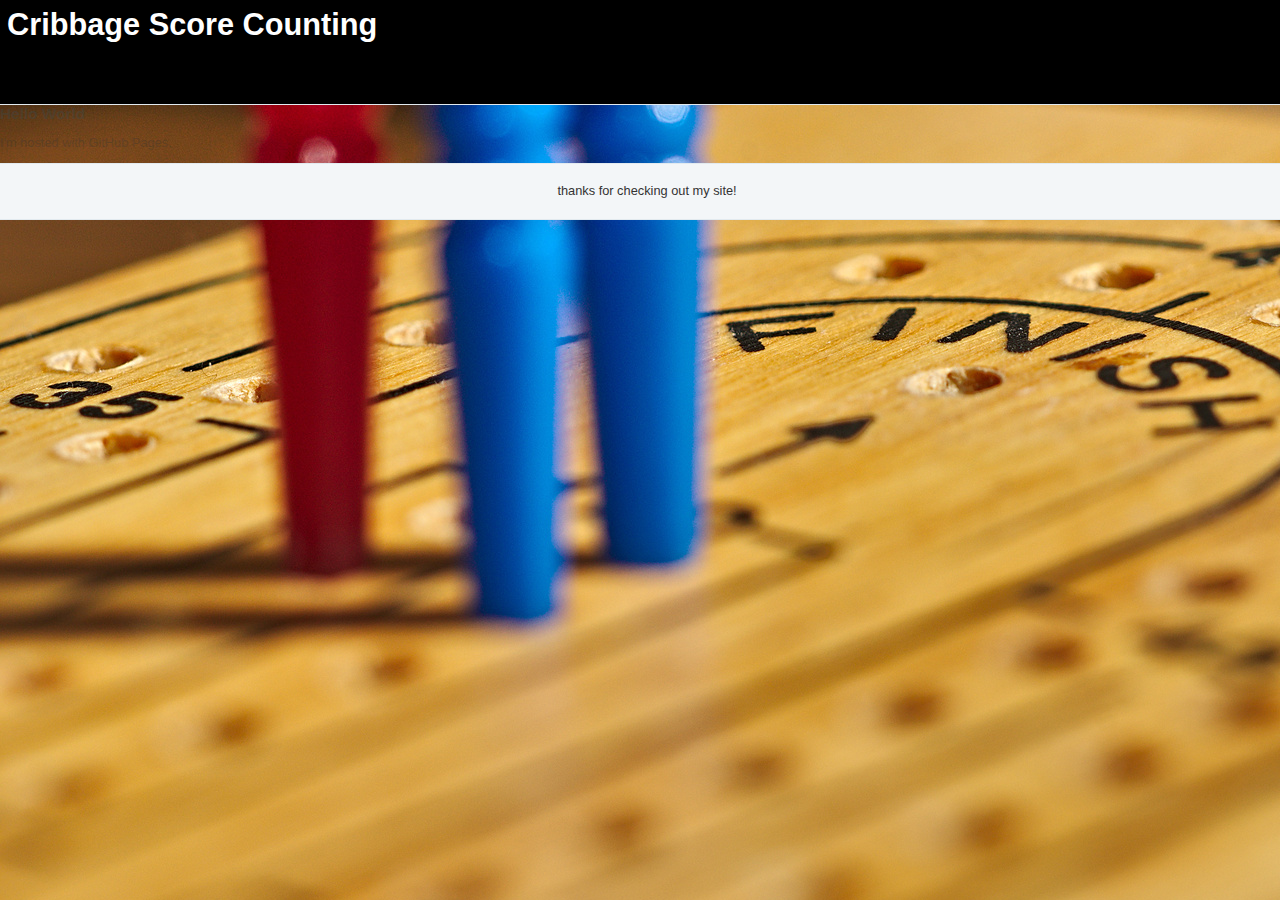
==== index.html @ c54a805d "class" ====
<!DOCTYPE html>
<head>
<link rel="stylesheet" type="text/css" href="mystyle.css">
</head>
<html>
<body>
	<div id="header">
	<h1> Cribbage Score Counting </h1>
	</div>
	
	<div class ="overlay">
	<h2>Hello World</h2>
	<p>I'm hosted with GitHub Pages.</p>
	</div>
	
	<div id="footer">
	<p> thanks for checking out my site!</p>
	</div>
</body>
</html>
---- mystyle.css ----
body{
  font-family: Arial,sans-serif;
  font-size: 80%;
  width: 100%;
  height: 100%;
  color: #333333;
  line-height: 1.166; 
  margin: 0px;
  padding: 0px;
  background-image: url("images/header.jpg");
  background-repeat: no-repeat;
  
}

div.overlay{
	opacity: 0.3;
}

a{
  color: #006699;
  text-decoration: none;
}

a:link{
  color: #006699;
  text-decoration: none;
}

a:visited{
  color: #006699;
  text-decoration: none;
}

a:hover{
  color: #006699;
  text-decoration: underline;
}

h1{
 font-family: Verdana,Arial,sans-serif;
 font-size: 240%;
 color: white;
 margin: 0px;
 padding: 0px;
}

h2{
 font-family: Arial,sans-serif;
 font-size: 120%;
 color: #334d55;
 margin: 0px;
 padding: 0px;
}

h3{
 font-family: Arial,sans-serif;
 font-size: 110%;
 color: #334d55;
 margin: 0px;
 padding: 0px;
}

h4{
 font-family: Arial,sans-serif;
 font-size: 100%;
 color: #334d55;
 margin: 0px;
 padding: 0px;
}
img{
  max-width: 100%;
  height: auto;
  opacity: 0.3;
  margin: 0px;
  padding: 0px;
}

#header{
  padding: 7px;
  border-bottom: 1px solid #E2EAEF;
  height: 90px;
  width: 100%;
  background-color: black;
}

#footer {
  clear: both;
  text-align: center;
  padding: 7px;
  border-bottom: 1px solid #E2EAEF;
  border-top: 1px solid #E2EAEF;
  background-color: #f3f6f8;
  width: 100%;
}

.topleft {
  position: absolute;
  top: 8px;
  left: 16px;
  font-size: 18px;
}
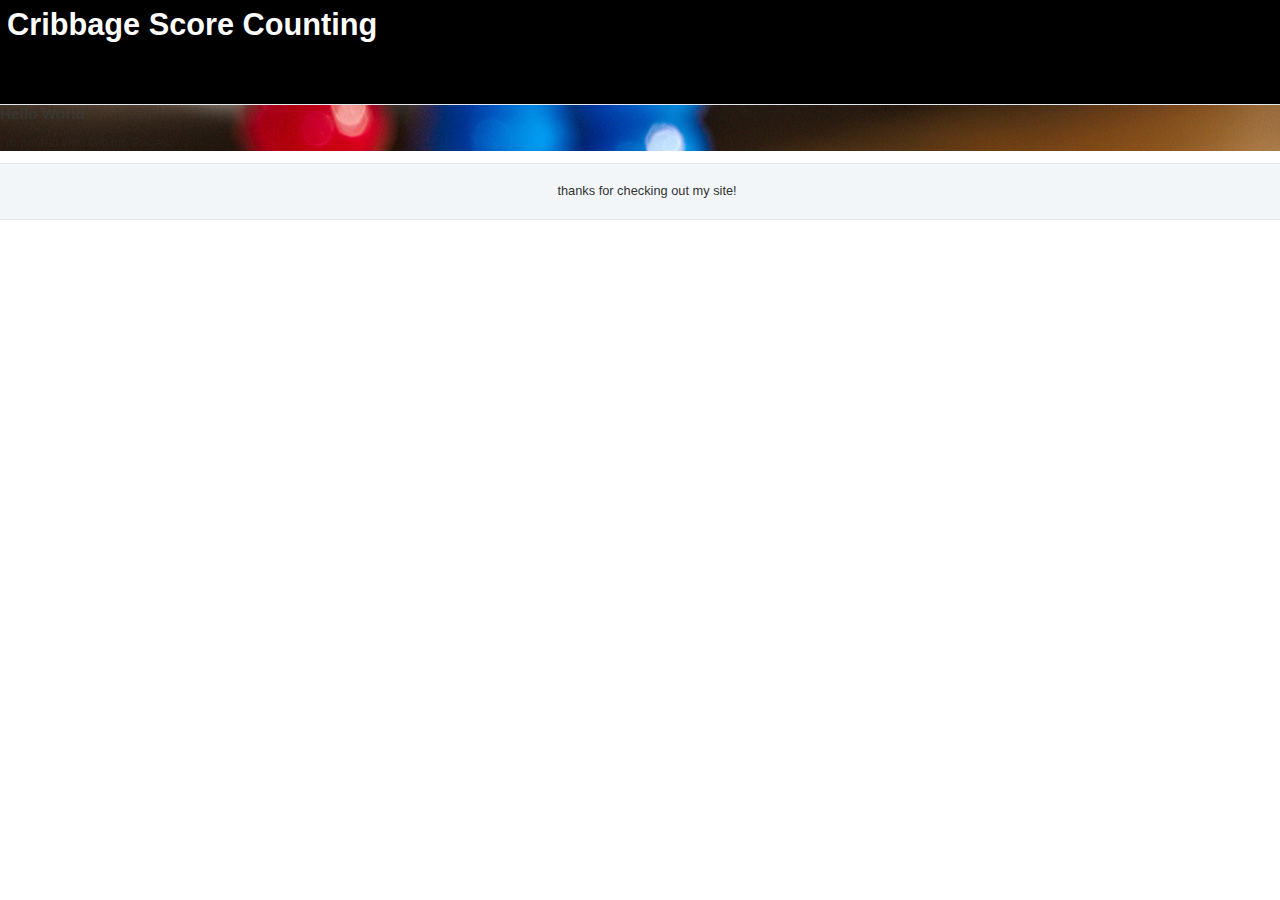
==== commit e0c2d3ed: "update" ====
--- a/index.html
+++ b/index.html
@@ -8,11 +8,12 @@
 	<h1> Cribbage Score Counting </h1>
 	</div>
 	
-	<div class ="overlay">
-	<h2>Hello World</h2>
-	<p>I'm hosted with GitHub Pages.</p>
+	<div class="background">
+		<div class ="overlay">
+			<h2>Hello World</h2>
+			<p>I'm hosted with GitHub Pages.</p>
+		</div>
 	</div>
-	
 	<div id="footer">
 	<p> thanks for checking out my site!</p>
 	</div>
--- a/mystyle.css
+++ b/mystyle.css
@@ -7,13 +7,16 @@
   line-height: 1.166; 
   margin: 0px;
   padding: 0px;
+}
+
+div.background {
   background-image: url("images/header.jpg");
   background-repeat: no-repeat;
-  
 }
 
 div.overlay{
-	opacity: 0.3;
+  opacity: 0.3;
+  filter: alpha(opacity=60);
 }
 
 a{
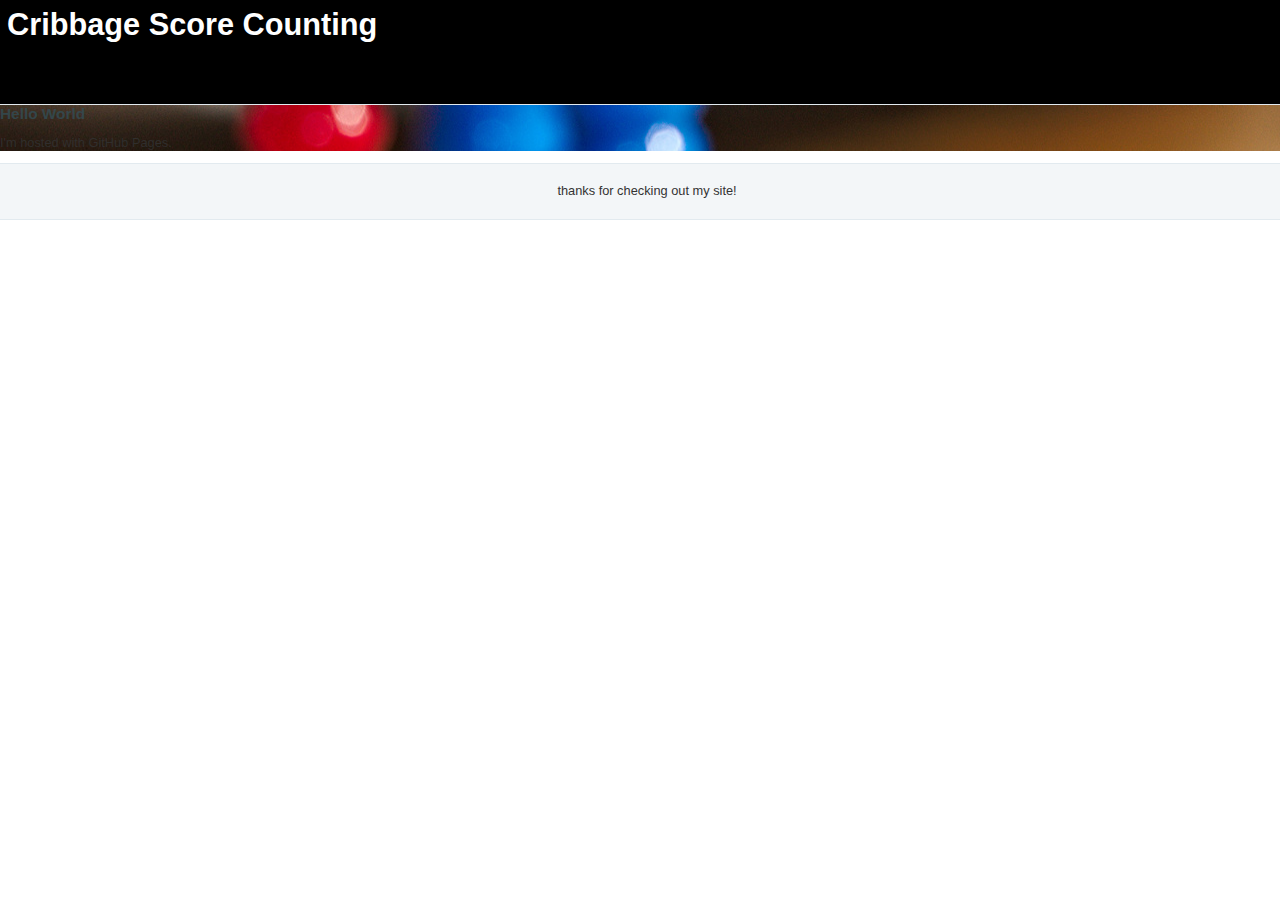
==== commit 60a7ad2c: "fix" ====
--- a/index.html
+++ b/index.html
@@ -9,7 +9,7 @@
 	</div>
 	
 	<div class="background">
-		<div class ="overlay">
+		<div class="overlay">
 			<h2>Hello World</h2>
 			<p>I'm hosted with GitHub Pages.</p>
 		</div>
--- a/mystyle.css
+++ b/mystyle.css
@@ -15,8 +15,8 @@
 }
 
 div.overlay{
-  opacity: 0.3;
-  filter: alpha(opacity=60);
+  opacity: 0.8;
+  filter: alpha(opacity=80);
 }
 
 a{
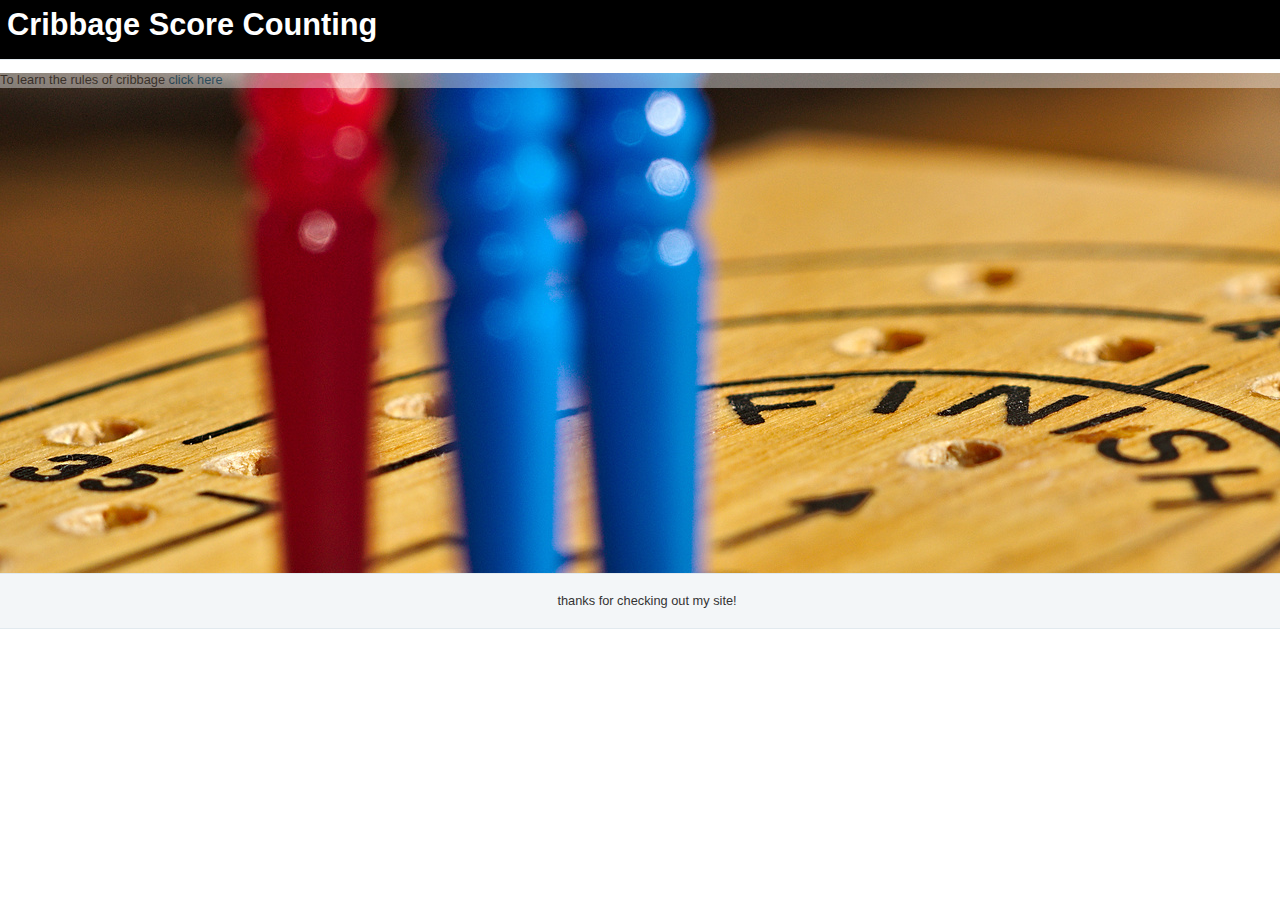
==== commit fd6fa5cb: "add link to rules" ====
--- a/index.html
+++ b/index.html
@@ -10,8 +10,7 @@
 	
 	<div class="background">
 		<div class="overlay">
-			<h2>Hello World</h2>
-			<p>I'm hosted with GitHub Pages.</p>
+			<p> To learn the rules of cribbage <a href="https://www.bicyclecards.com/how-to-play/cribbage/">click here</a></p>
 		</div>
 	</div>
 	<div id="footer">
--- a/mystyle.css
+++ b/mystyle.css
@@ -12,10 +12,13 @@
 div.background {
   background-image: url("images/header.jpg");
   background-repeat: no-repeat;
+  height: 500px;
+  width: 100%;
 }
 
-div.overlay{
-  opacity: 0.8;
+div.overlay {
+	background-color: #FFFFFF;
+  opacity: 0.4;
   filter: alpha(opacity=80);
 }
 
@@ -81,7 +84,7 @@
 #header{
   padding: 7px;
   border-bottom: 1px solid #E2EAEF;
-  height: 90px;
+  height: 45px;
   width: 100%;
   background-color: black;
 }
@@ -96,9 +99,3 @@
   width: 100%;
 }
 
-.topleft {
-  position: absolute;
-  top: 8px;
-  left: 16px;
-  font-size: 18px;
-}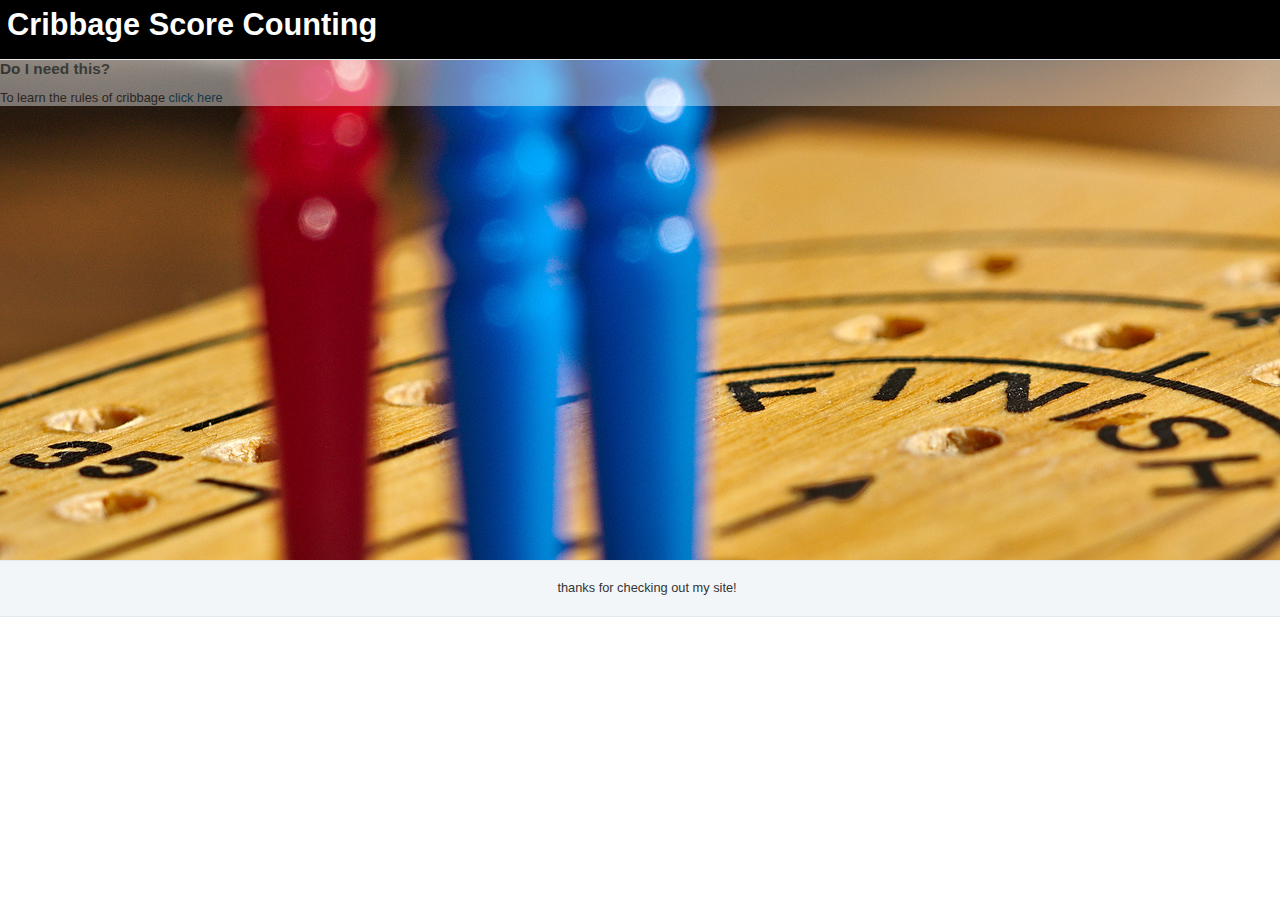
==== commit bc1aae5f: "Update index.html" ====
--- a/index.html
+++ b/index.html
@@ -10,6 +10,7 @@
 	
 	<div class="background">
 		<div class="overlay">
+			<h2> Do I need this? </h2>
 			<p> To learn the rules of cribbage <a href="https://www.bicyclecards.com/how-to-play/cribbage/">click here</a></p>
 		</div>
 	</div>
--- a/mystyle.css
+++ b/mystyle.css
@@ -13,7 +13,6 @@
   background-image: url("images/header.jpg");
   background-repeat: no-repeat;
   height: 500px;
-  width: 100%;
 }
 
 div.overlay {
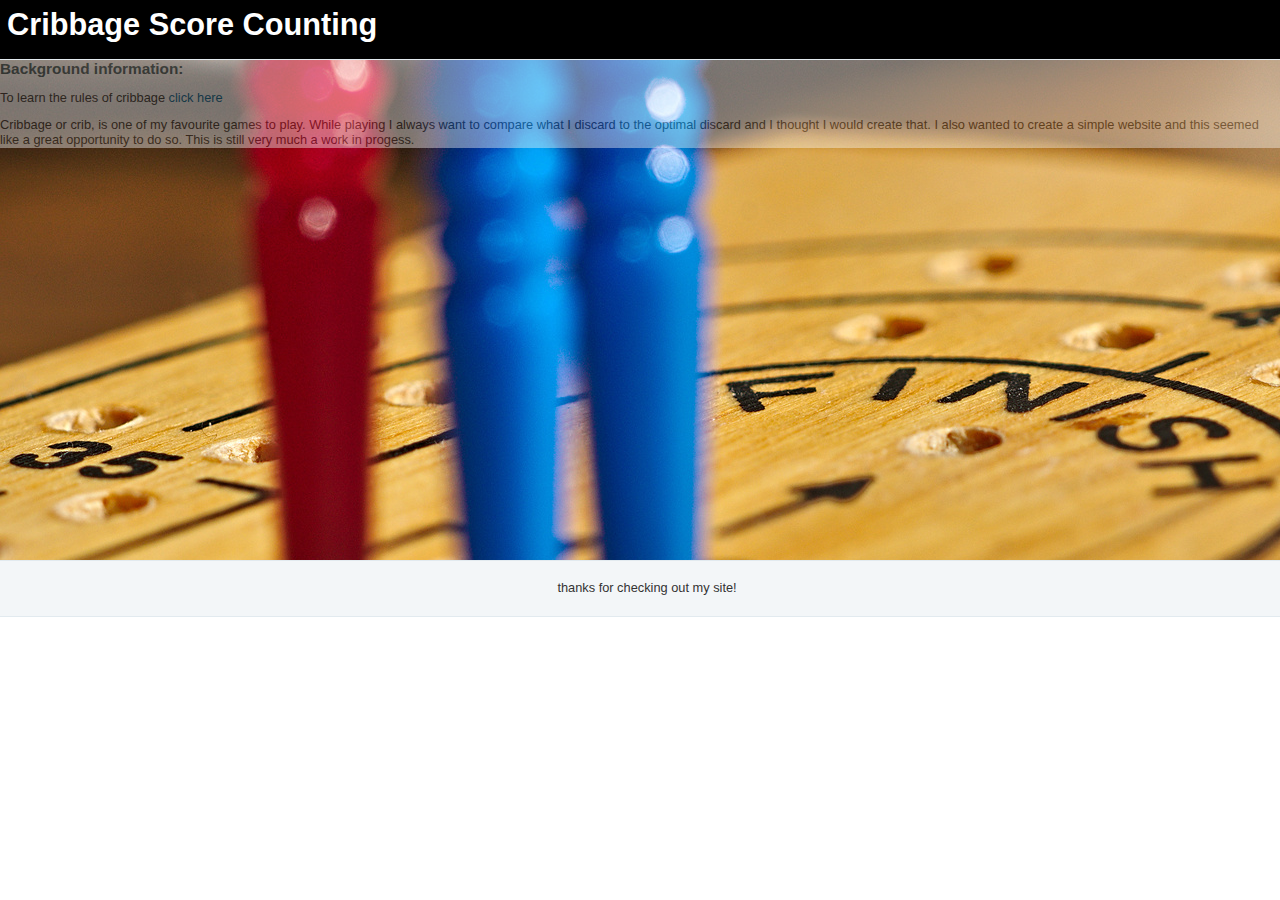
==== commit e208bf31: "Update index.html" ====
--- a/index.html
+++ b/index.html
@@ -10,8 +10,10 @@
 	
 	<div class="background">
 		<div class="overlay">
-			<h2> Do I need this? </h2>
+			<h2> Background information: </h2>
 			<p> To learn the rules of cribbage <a href="https://www.bicyclecards.com/how-to-play/cribbage/">click here</a></p>
+			<p> Cribbage or crib, is one of my favourite games to play. While playing I always want to compare what I discard to the optimal discard and I thought I would create that. I also wanted to create a simple website and this seemed like a great opportunity to do so. This is still very much a work in progess. </p>
+			
 		</div>
 	</div>
 	<div id="footer">
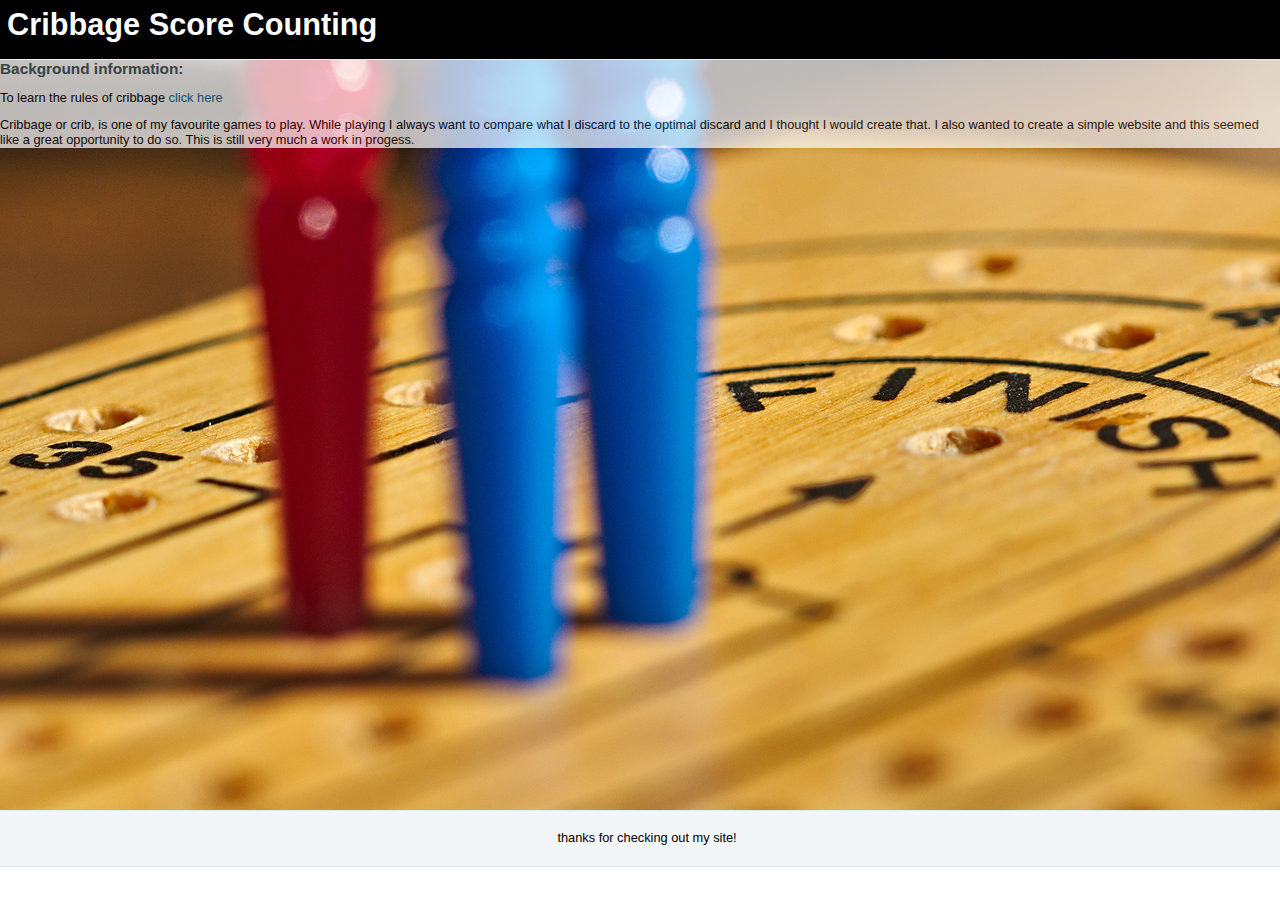
==== commit abde9395: "Update index.html" ====
--- a/index.html
+++ b/index.html
@@ -13,7 +13,7 @@
 			<h2> Background information: </h2>
 			<p> To learn the rules of cribbage <a href="https://www.bicyclecards.com/how-to-play/cribbage/">click here</a></p>
 			<p> Cribbage or crib, is one of my favourite games to play. While playing I always want to compare what I discard to the optimal discard and I thought I would create that. I also wanted to create a simple website and this seemed like a great opportunity to do so. This is still very much a work in progess. </p>
-			
+			<p> </p>
 		</div>
 	</div>
 	<div id="footer">
--- a/mystyle.css
+++ b/mystyle.css
@@ -3,7 +3,7 @@
   font-size: 80%;
   width: 100%;
   height: 100%;
-  color: #333333;
+  color: black;
   line-height: 1.166; 
   margin: 0px;
   padding: 0px;
@@ -11,13 +11,13 @@
 
 div.background {
   background-image: url("images/header.jpg");
-  background-repeat: no-repeat;
-  height: 500px;
+  width: auto;
+  height: 750px;
 }
 
 div.overlay {
 	background-color: #FFFFFF;
-  opacity: 0.4;
+  opacity: 0.7;
   filter: alpha(opacity=80);
 }
 
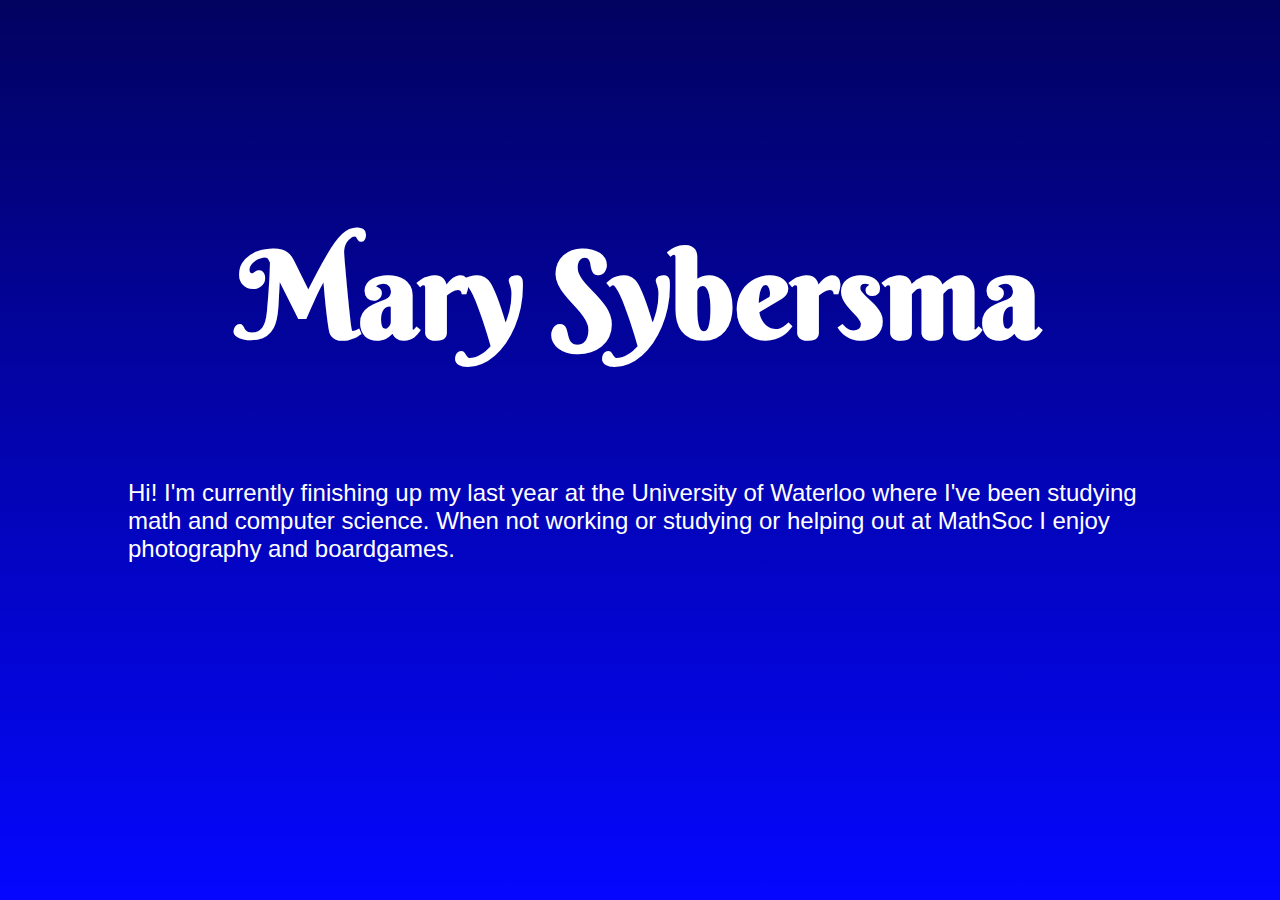
==== commit 9c491b39: "very basic website design" ====
--- a/index.html
+++ b/index.html
@@ -1,23 +1,23 @@
 <!DOCTYPE html>
 <head>
+	<link rel="preconnect" href="https://fonts.gstatic.com">
+<link href="https://fonts.googleapis.com/css2?family=Berkshire+Swash&display=swap" rel="stylesheet">
 <link rel="stylesheet" type="text/css" href="mystyle.css">
 </head>
 <html>
 <body>
-	<div id="header">
-	<h1> Cribbage Score Counting </h1>
-	</div>
-	
+	<!-- <div id="header">
+	<h1> Mary Sybersma </h1>
+	</div> -->
 	<div class="background">
-		<div class="overlay">
-			<h2> Background information: </h2>
-			<p> To learn the rules of cribbage <a href="https://www.bicyclecards.com/how-to-play/cribbage/">click here</a></p>
-			<p> Cribbage or crib, is one of my favourite games to play. While playing I always want to compare what I discard to the optimal discard and I thought I would create that. I also wanted to create a simple website and this seemed like a great opportunity to do so. This is still very much a work in progess. </p>
-			<p> </p>
-		</div>
-	</div>
-	<div id="footer">
-	<p> thanks for checking out my site!</p>
-	</div>
+	<h1> Mary Sybersma </h1>
+	<p>
+		Hi! I'm currently finishing up my last year at the University of Waterloo where I've been studying math and computer science. When not working or studying or helping out at MathSoc I enjoy photography and boardgames.
+	</p>
+</div>
+	<!-- <div id="footer">
+	<h1>Contact Me</h1>
+	<p> marysybersma@gmail.com</p> 
+	</div> -->
 </body>
 </html>--- a/mystyle.css
+++ b/mystyle.css
@@ -1,25 +1,20 @@
 body{
   font-family: Arial,sans-serif;
-  font-size: 80%;
   width: 100%;
   height: 100%;
-  color: black;
+  font-size: 150%;
+  color: white;
   line-height: 1.166; 
   margin: 0px;
   padding: 0px;
 }
 
 div.background {
-  background-image: url("images/header.jpg");
-  width: auto;
-  height: 750px;
+  background-image: linear-gradient(#020260, #0406FF);
+  width: 100%;
+  height: 100vh;
 }
 
-div.overlay {
-	background-color: #FFFFFF;
-  opacity: 0.7;
-  filter: alpha(opacity=80);
-}
 
 a{
   color: #006699;
@@ -41,60 +36,15 @@
   text-decoration: underline;
 }
 
-h1{
- font-family: Verdana,Arial,sans-serif;
- font-size: 240%;
+h1 {
+ font-family:  'Berkshire Swash', cursive;
+ font-size: 500%;
  color: white;
  margin: 0px;
- padding: 0px;
+ padding-top: 25vh;
+ text-align: center;
 }
 
-h2{
- font-family: Arial,sans-serif;
- font-size: 120%;
- color: #334d55;
- margin: 0px;
- padding: 0px;
+p {
+  padding: 10vh 10vw;
 }
-
-h3{
- font-family: Arial,sans-serif;
- font-size: 110%;
- color: #334d55;
- margin: 0px;
- padding: 0px;
-}
-
-h4{
- font-family: Arial,sans-serif;
- font-size: 100%;
- color: #334d55;
- margin: 0px;
- padding: 0px;
-}
-img{
-  max-width: 100%;
-  height: auto;
-  opacity: 0.3;
-  margin: 0px;
-  padding: 0px;
-}
-
-#header{
-  padding: 7px;
-  border-bottom: 1px solid #E2EAEF;
-  height: 45px;
-  width: 100%;
-  background-color: black;
-}
-
-#footer {
-  clear: both;
-  text-align: center;
-  padding: 7px;
-  border-bottom: 1px solid #E2EAEF;
-  border-top: 1px solid #E2EAEF;
-  background-color: #f3f6f8;
-  width: 100%;
-}
-
